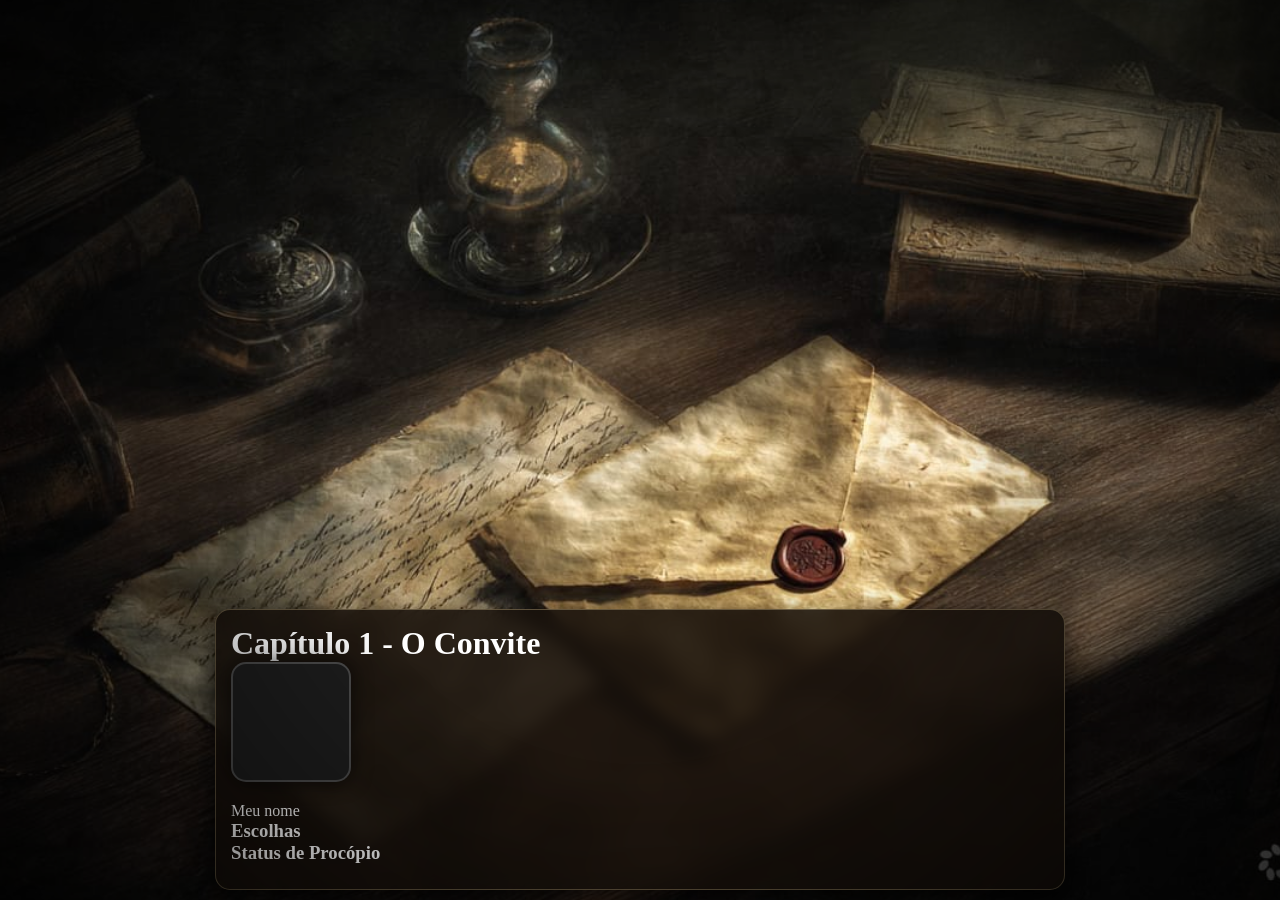
==== mestre.html @ 2a17aa9b "Add files via upload" ====
<!DOCTYPE html>
<html lang="pt-BR">

<head>

<meta charset="UTF-8">

<meta name="viewport" content="width=device-width, initial-scale=1.0">

<title>Painel do Mestre</title>

<link rel="stylesheet" href="css/style.css">

</head>

<body>

    <div id="fade"></div>
    <div class="transicao"></div>
    <div id="cenario"></div>


<div class="painel">

    <h1>O ENFERMEIRO RPG</h1>

    <div id="cabecalhoDialogo">

        <div id="personagem"></div>

        <div id="nomePersonagem"></div>

    </div>

    <div id="texto"></div>

    <h3>Escolhas</h3>

    <div id="escolhas"></div>

    <h3>Status de Procópio</h3>

    <div id="atributos"></div>

</div>


<script src="js/engine.js"></script>
<script src="js/mestre.js"></script>

</body>

</html>
---- css/style.css ----
*{
    margin:0;
    padding:0;
    box-sizing:border-box;
    font-family:'IM Fell English', serif;
}


body{

    background:#0d0d0d;

    color:white;

    display:flex;

    justify-content:center;

    align-items:center;

    height:100vh;

    overflow:hidden;

}



/* TELA INICIAL */

.inicio{

    height:100vh;

    width:100%;


    display:flex;

    flex-direction:column;

    justify-content:center;

    align-items:center;


    text-align:center;


    background-image:

    linear-gradient(rgba(0,0,0,.75),rgba(0,0,0,.75)),

    url("../img/capa.jpeg");


    background-size:90% auto;

    background-repeat:no-repeat;

    background-position:center;


    color:white;

}



.inicio h1{

    font-family:'Cinzel', serif;

    font-size:60px;

    letter-spacing:8px;

    margin-bottom:10px;


    color:#d9c28f;


    text-shadow:

    0 0 10px #000,

    0 0 25px #000;

}



.inicio h2{

    font-family:'Cinzel', serif;

    font-size:28px;

    font-weight:normal;


    margin-bottom:40px;


    color:#ddd;

}



/* BOTÕES */

.inicio button{


    font-family:'Cinzel', serif;


    width:250px;


    padding:15px;


    margin:10px;


    font-size:18px;


    border-radius:12px;


    border:1px solid #d9c28f;


    background:rgba(60,35,20,.65);


    color:#f2dfb0;


    cursor:pointer;


    transition:.3s;

}



.inicio button:hover{


    background:rgba(120,80,40,.55);


    transform:scale(1.05);

}



/* PAINEL DO MESTRE */

.painel{


    position:fixed;


    left:50%;


    bottom:10px;


    transform:translateX(-50%);



    width:70%;


    max-width:850px;



    padding:15px;



    background:rgba(25,18,12,.88);


    backdrop-filter:blur(8px);



    border-radius:15px;


    border:1px solid rgba(217,194,143,.35);



    box-shadow:

    0 10px 30px rgba(0,0,0,.8);



}



/* NARRAÇÃO */


#narracao{


    margin-top:10px;


    margin-bottom:15px;


    line-height:1.8;


    font-size:19px;


    color:#f1e6cf;

    text-shadow:0 1px 2px black;

}



/* ESCOLHAS */


#escolhas{


    display:flex;


    flex-direction:column;


    gap:8px;


}



#escolhas button{


    background:rgba(255,255,255,0.05);


    color:#eee;


    border:1px solid rgba(217,194,143,.25);


    border-radius:10px;



    padding:10px;


    font-family:'IM Fell English', serif;


    font-size:17px;



    cursor:pointer;


    transition:.25s;

}



#escolhas button:hover{


    background:rgba(217,194,143,.18);


    transform:translateX(8px);


}



/* STATUS */

#atributos{


    margin-top:10px;


    display:flex;


    flex-direction:column;


    gap:6px;

}



.atributo{


    display:flex;


    align-items:center;


    gap:8px;


    font-size:14px;

}



.nomeAtributo{


    width:100px;


    font-weight:bold;


    color:#d9c28f;

}



.barra{


    flex:1;


    height:10px;


    background:#3a3028;


    border-radius:10px;


    overflow:hidden;

}



.preenchimento{


    height:100%;


    transition:width .4s;


    border-radius:10px;

}



.moral{

    background:#8b3a3a;

}


.paciencia{

    background:#456b8a;

}


.consciencia{

    background:#70558f;

}


.ambicao{

    background:#b08b2e;

}


.medo{

    background:#555;

}


.prudencia{

    background:#467a50;

}



/* CENÁRIO */

#cenario{

    position:fixed;

    top:0;
    left:0;

    width:100%;
    height:100%;

    background-size:cover;

    background-position:center;

    background-repeat:no-repeat;

    z-index:-1;

    transform:scale(1);

    transition:
        transform 15s linear,
        background-image .8s ease;

}

/* EFEITO DE ENVELHECIMENTO DA TELA */

body::before{

    content:"";

    position:fixed;

    top:0;
    left:0;

    width:100%;
    height:100%;


    pointer-events:none;


    background:

    radial-gradient(
        circle,
        transparent 40%,
        rgba(0,0,0,.75) 100%
    );


    z-index:10;

}



/* TRANSIÇÃO ENTRE CENAS */

.transicao{

    position:fixed;

    top:0;

    left:0;


    width:100%;

    height:100%;


    background:black;


    opacity:0;


    pointer-events:none;


    transition:opacity 1s ease;


    z-index:20;

}


.transicao.ativa{

    opacity:1;

}


/* ========================= */
/* FADE ENTRE CENAS */
/* ========================= */

#fade{

    position:fixed;

    top:0;
    left:0;

    width:100%;
    height:100%;

    background:black;

    opacity:0;

    pointer-events:none;

    transition:opacity .8s ease;

    z-index:999;

}

#fade.ativo{

    opacity:1;

}


/* ============================
   CABEÇALHO DO DIÁLOGO
============================ */

#cabecalhoDialogo{

    display:flex;

    align-items:center;

    gap:20px;

    margin-bottom:20px;

}


/* RETRATO */

#personagem{

    width:120px;

    height:120px;

    border-radius:15px;

    border:2px solid rgba(255,255,255,.2);

    background:#1d1d1d;

    background-size:cover;

    background-position:center;

    background-repeat:no-repeat;

    box-shadow:0 0 20px rgba(0,0,0,.6);

}


/* NOME */

#nomePersonagem{

    font-size:28px;

    color:#d9c28f;

    letter-spacing:2px;

}
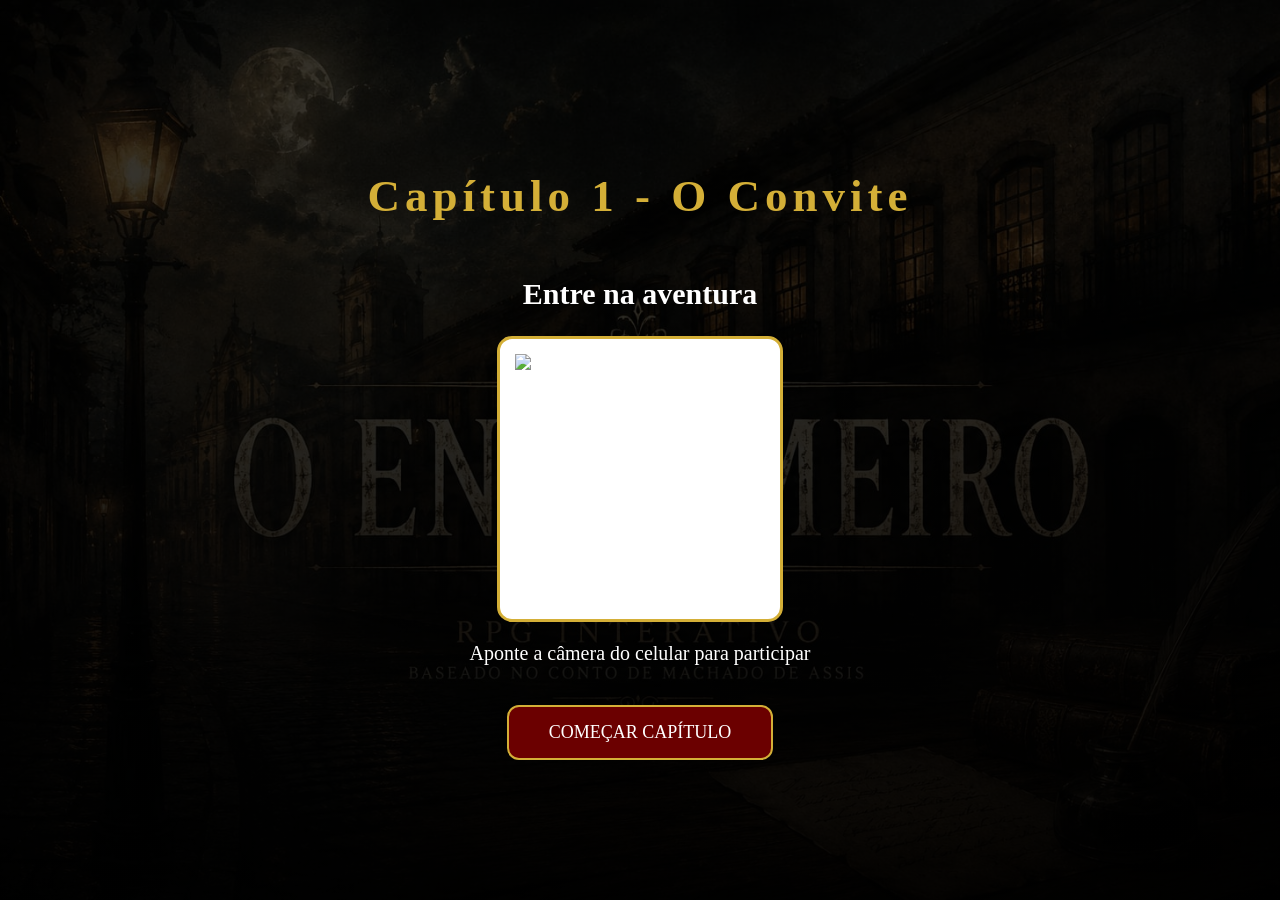
==== commit 79a57d79: "Add files via upload" ====
--- a/mestre.html
+++ b/mestre.html
@@ -9,38 +9,61 @@
 
 <title>Painel do Mestre</title>
 
-<link rel="stylesheet" href="css/style.css">
+<link rel="stylesheet" href="css/mestre.css">
 
 </head>
 
 <body>
+
+<div id="telaQR">
+
+    <h1>O ENFERMEIRO RPG</h1>
+
+    <h2>Entre na aventura</h2>
+
+    <img src="img/qrcode.pneg" alt="QR Code">
+
+    <p>
+        Aponte a câmera do celular para participar
+    </p>
+
+    <button onclick="iniciarMestre()">
+        COMEÇAR CAPÍTULO
+    </button>
+
+</div>
+
+
+<div id="jogoMestre" style="display:none;">
 
     <div id="fade"></div>
     <div class="transicao"></div>
     <div id="cenario"></div>
 
 
-<div class="painel">
+    <div class="painel">
 
-    <h1>O ENFERMEIRO RPG</h1>
+        <h1>O ENFERMEIRO RPG</h1>
 
-    <div id="cabecalhoDialogo">
+        <div id="cabecalhoDialogo">
 
-        <div id="personagem"></div>
+            <div id="personagem"></div>
 
-        <div id="nomePersonagem"></div>
+            <div id="nomePersonagem"></div>
+
+        </div>
+
+        <div id="texto"></div>
+
+        <h3>Escolhas</h3>
+
+        <div id="escolhas"></div>
+
+        <h3>Status de Procópio</h3>
+
+        <div id="atributos"></div>
 
     </div>
-
-    <div id="texto"></div>
-
-    <h3>Escolhas</h3>
-
-    <div id="escolhas"></div>
-
-    <h3>Status de Procópio</h3>
-
-    <div id="atributos"></div>
 
 </div>
 
--- a/css/mestre.css
+++ b/css/mestre.css
@@ -0,0 +1,172 @@
+body {
+
+    margin:0;
+
+    font-family:"IM Fell English", serif;
+
+    background:black;
+
+    overflow:hidden;
+
+}
+
+
+/* ===============================
+   TELA QR CODE
+================================ */
+
+#telaQR {
+
+    height:100vh;
+
+    display:flex;
+
+    flex-direction:column;
+
+    justify-content:center;
+
+    align-items:center;
+
+    text-align:center;
+
+    color:white;
+
+    background:
+    linear-gradient(
+    rgba(0,0,0,0.75),
+    rgba(0,0,0,0.95)
+    ),
+    url("../img/capa.jpeg");
+
+    background-size:cover;
+
+    background-position:center;
+
+}
+
+
+#telaQR h1 {
+
+    font-family:"Cinzel", serif;
+
+    font-size:45px;
+
+    letter-spacing:5px;
+
+    color:#d4af37;
+
+}
+
+
+#telaQR h2 {
+
+    font-size:30px;
+
+}
+
+
+#telaQR img {
+
+    width:250px;
+
+    height:250px;
+
+    background:white;
+
+    padding:15px;
+
+    border:3px solid #d4af37;
+
+    border-radius:15px;
+
+}
+
+
+#telaQR p {
+
+    font-size:20px;
+
+}
+
+
+#telaQR button {
+
+    margin-top:20px;
+
+    padding:15px 40px;
+
+    font-size:18px;
+
+    font-family:"Cinzel", serif;
+
+    background:#6b0000;
+
+    color:white;
+
+    border:2px solid #d4af37;
+
+    border-radius:12px;
+
+    cursor:pointer;
+
+}
+
+
+
+/* ===============================
+   JOGO MESTRE
+================================ */
+
+
+#jogoMestre {
+
+    width:100vw;
+
+    height:100vh;
+
+}
+
+
+#cenario {
+
+    position:fixed;
+
+    width:100%;
+
+    height:100%;
+
+    background-size:cover;
+
+    background-position:center;
+
+}
+
+
+.painel {
+
+    position:absolute;
+
+    bottom:20px;
+
+    left:50%;
+
+    transform:translateX(-50%);
+
+    width:80%;
+
+    padding:25px;
+
+    background:rgba(0,0,0,0.75);
+
+    color:white;
+
+    border-radius:15px;
+
+}
+
+
+#texto {
+
+    font-size:22px;
+
+}
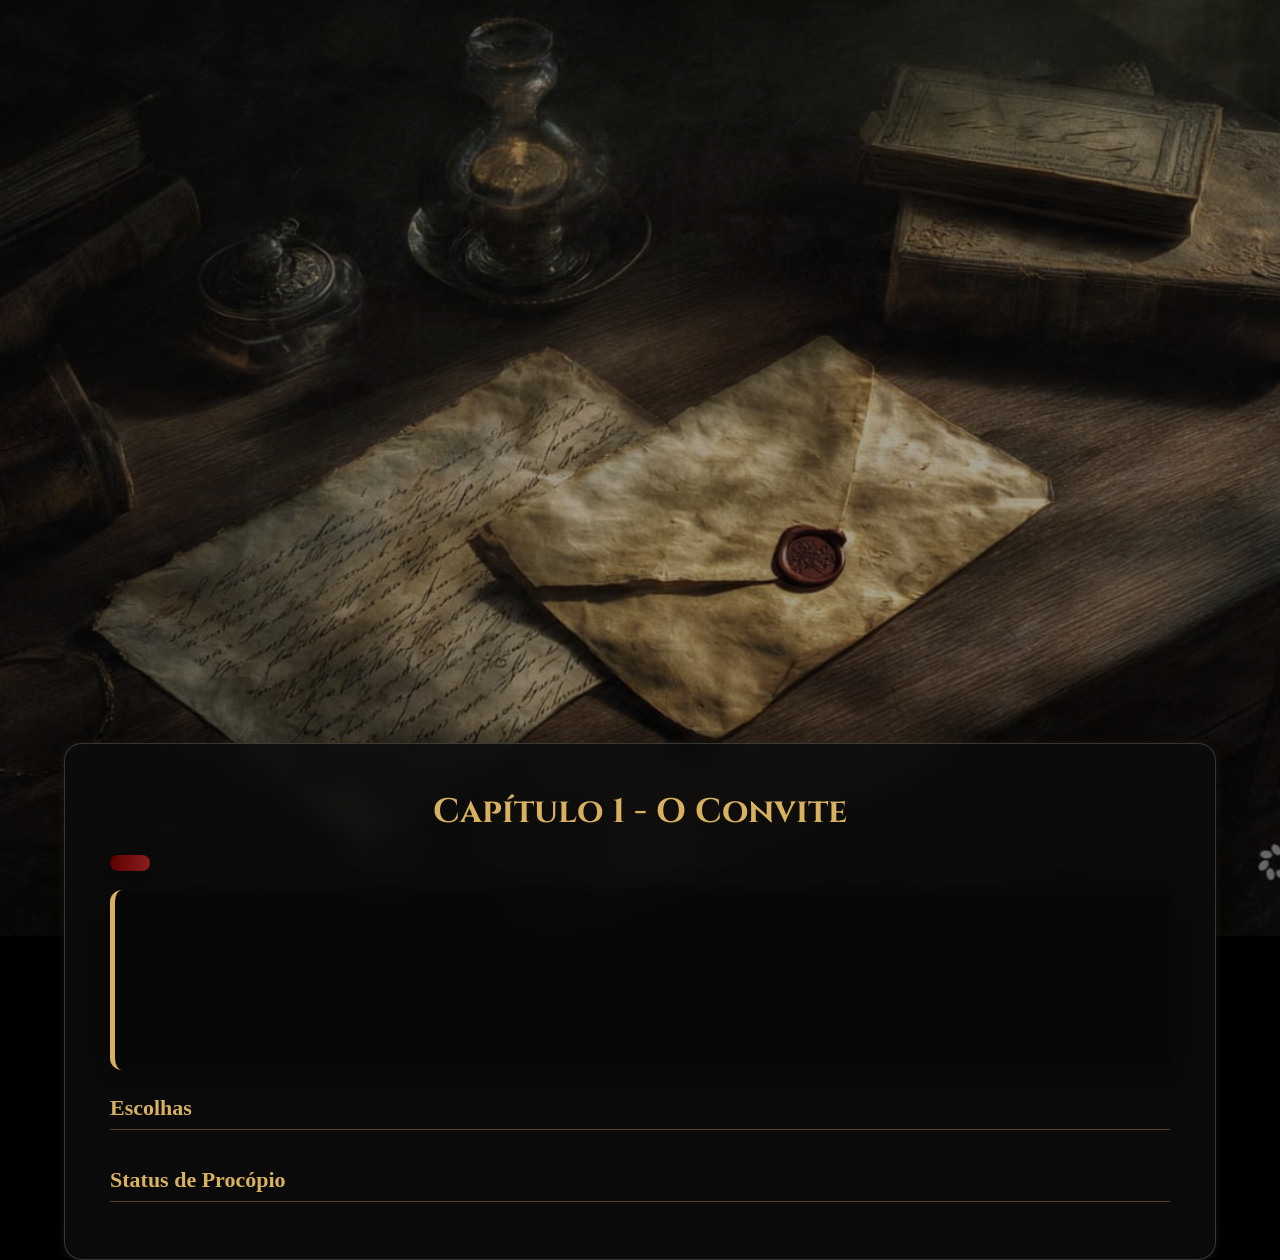
==== commit 3d6955f9: "Add files via upload" ====
--- a/mestre.html
+++ b/mestre.html
@@ -8,33 +8,15 @@
 <meta name="viewport" content="width=device-width, initial-scale=1.0">
 
 <title>Painel do Mestre</title>
-
+ 
+<link href="https://fonts.googleapis.com/css2?family=Cinzel:wght@400;600;700&family=IM+Fell+English&display=swap" rel="stylesheet">
 <link rel="stylesheet" href="css/mestre.css">
 
 </head>
 
 <body>
 
-<div id="telaQR">
 
-    <h1>O ENFERMEIRO RPG</h1>
-
-    <h2>Entre na aventura</h2>
-
-    <img src="img/qrcode.pneg" alt="QR Code">
-
-    <p>
-        Aponte a câmera do celular para participar
-    </p>
-
-    <button onclick="iniciarMestre()">
-        COMEÇAR CAPÍTULO
-    </button>
-
-</div>
-
-
-<div id="jogoMestre" style="display:none;">
 
     <div id="fade"></div>
     <div class="transicao"></div>
@@ -47,9 +29,7 @@
 
         <div id="cabecalhoDialogo">
 
-            <div id="personagem"></div>
-
-            <div id="nomePersonagem"></div>
+            <span id="personagem"></span>
 
         </div>
 
@@ -65,7 +45,6 @@
 
     </div>
 
-</div>
 
 
 <script src="js/engine.js"></script>
--- a/css/mestre.css
+++ b/css/mestre.css
@@ -1,172 +1,397 @@
-body {
-
+/* ==========================
+   O ENFERMEIRO RPG
+   Mestre 4.0 - Parte 1
+========================== */
+
+*{
     margin:0;
+    padding:0;
+    box-sizing:border-box;
+}
+
+body{
+
+    overflow:hidden;
+
+    background:#000;
 
     font-family:"IM Fell English", serif;
 
-    background:black;
+    color:#fff;
+
+}
+
+/* ==========================
+   CENÁRIO
+========================== */
+
+#cenario{
+
+    position:fixed;
+
+    top:0;
+    left:0;
+
+    width:100vw;
+    height:100vh;
+
+    background-size:cover;
+    background-position:center;
+    background-repeat:no-repeat;
+
+    transition:
+        background-image .8s ease,
+        transform 6s ease;
+
+    transform:scale(1);
+
+    z-index:1;
+
+}
+
+/* ==========================
+   CAMADA ESCURA
+========================== */
+
+#cenario::after{
+
+    content:"";
+
+    position:absolute;
+
+    inset:0;
+
+    background:rgba(0,0,0,.35);
+
+}
+
+/* ==========================
+   FADE
+========================== */
+
+#fade{
+
+    position:fixed;
+
+    inset:0;
+
+    background:#000;
+
+    opacity:0;
+
+    pointer-events:none;
+
+    transition:opacity .8s;
+
+    z-index:999;
+
+}
+
+#fade.ativo{
+
+    opacity:1;
+
+}
+
+/* ==========================
+   PAINEL
+========================== */
+
+.painel{
+
+    position:absolute;
+
+    left:50%;
+
+    bottom:40px;
+
+    transform:translateX(-50%);
+
+    width:90%;
+
+    max-width:1200px;
+
+    background:rgba(12,12,12,.88);
+
+    border:1px solid rgba(255,255,255,.18);
+
+    border-radius:18px;
+
+    backdrop-filter:blur(10px);
+
+    padding:45px;
+
+    z-index:10;
+
+    max-height:90vh;
+    overflow-y: auto;
+
+    box-shadow:
+0 0 35px rgba(0,0,0,.6),
+0 0 8px rgba(215,177,95,.15);
+
+transform: translate(-50%, 400px);
+
+}
+
+/* ==========================
+   TÍTULO
+========================== */
+
+.painel h1{
+
+    font-family:"Cinzel", serif;
+
+    text-align:center;
+
+    color:#d7b15f;
+
+    font-size:34px;
+
+    margin-bottom:20px;
+
+}
+
+/* ==========================
+   PERSONAGEM
+========================== */
+
+#cabecalhoDialogo{
+
+    margin-bottom:15px;
+
+}
+
+#personagem{
+
+    display:inline-block;
+
+    background:linear-gradient(90deg,#5b0000,#8d1d1d);
+
+    color:white;
+
+    padding:8px 20px;
+
+    border-radius:10px;
+
+    font-size:18px;
+
+    font-weight:bold;
+
+    box-shadow:0 0 12px rgba(0,0,0,.4);
+
+}
+
+/* ==========================
+   TEXTO
+========================== */
+
+#texto{
+
+    font-size:22px;
+
+    line-height:1.7;
+
+    min-height:180px;
+
+    white-space:pre-line;
+
+    margin-bottom:20px;
+
+}
+
+h3{
+
+    color:#d7b15f;
+
+    font-size:22px;
+
+    margin:25px 0 12px;
+
+    border-bottom:1px solid rgba(215,177,95,.35);
+
+    padding-bottom:8px;
+
+}
+
+    /* ==========================
+   ESCOLHAS
+========================== */
+
+#escolhas{
+
+    display:flex;
+
+    flex-direction:column;
+
+    gap:12px;
+
+    margin-bottom:25px;
+
+}
+
+.opcao{
+
+    width:100%;
+
+    padding:16px;
+
+    background:rgba(40,40,40,.9);
+
+    border:2px solid rgba(215,177,95,.45);
+
+    border-radius:10px;
+
+    color:white;
+
+    font-size:18px;
+
+    font-family:"IM Fell English", serif;
+
+    cursor:pointer;
+
+    transition:all .3s ease;
+
+}
+
+.opcao:hover{
+
+    background:#6d0000;
+
+    border-color:#d7b15f;
+
+    transform:translateX(8px);
+
+    box-shadow:0 0 15px rgba(215,177,95,.35);
+
+}
+/* ==========================
+   ATRIBUTOS
+========================== */
+
+.atributo{
+
+    display:flex;
+
+    align-items:center;
+
+    gap:15px;
+
+    margin:12px 0;
+
+}
+
+.nomeAtributo{
+
+    width:120px;
+
+    font-weight:bold;
+
+}
+
+.barra{
+
+    flex:1;
+
+    height:14px;
+
+    background:#222;
+
+    border-radius:20px;
 
     overflow:hidden;
 
-}
-
-
-/* ===============================
-   TELA QR CODE
-================================ */
-
-#telaQR {
-
-    height:100vh;
-
-    display:flex;
-
-    flex-direction:column;
-
-    justify-content:center;
-
-    align-items:center;
-
-    text-align:center;
-
-    color:white;
-
-    background:
-    linear-gradient(
-    rgba(0,0,0,0.75),
-    rgba(0,0,0,0.95)
-    ),
-    url("../img/capa.jpeg");
-
-    background-size:cover;
-
-    background-position:center;
-
-}
-
-
-#telaQR h1 {
-
-    font-family:"Cinzel", serif;
-
-    font-size:45px;
-
-    letter-spacing:5px;
-
-    color:#d4af37;
-
-}
-
-
-#telaQR h2 {
-
-    font-size:30px;
-
-}
-
-
-#telaQR img {
-
-    width:250px;
-
-    height:250px;
-
-    background:white;
-
-    padding:15px;
-
-    border:3px solid #d4af37;
-
-    border-radius:15px;
-
-}
-
-
-#telaQR p {
-
-    font-size:20px;
-
-}
-
-
-#telaQR button {
-
-    margin-top:20px;
-
-    padding:15px 40px;
-
-    font-size:18px;
-
-    font-family:"Cinzel", serif;
-
-    background:#6b0000;
-
-    color:white;
-
-    border:2px solid #d4af37;
+    border:1px solid rgba(255,255,255,.2);
+
+}
+
+.preenchimento{
+
+    height:100%;
+
+    transition:width .5s;
+
+}
+.moral{
+    background:#4caf50;
+}
+
+.paciencia{
+    background:#2196f3;
+}
+
+.consciencia{
+    background:#9c27b0;
+}
+
+.ambicao{
+    background:#ff9800;
+}
+
+.medo{
+    background:#f44336;
+}
+
+.prudencia{
+    background:#00bcd4;
+}
+
+
+/* ==========================
+   CAIXA DE NARRAÇÃO
+========================== */
+
+#texto{
+
+    background:rgba(0,0,0,.35);
+
+    border-left:5px solid #d7b15f;
+
+    padding:20px;
 
     border-radius:12px;
 
-    cursor:pointer;
-
-}
-
-
-
-/* ===============================
-   JOGO MESTRE
-================================ */
-
-
-#jogoMestre {
-
-    width:100vw;
-
-    height:100vh;
-
-}
-
-
-#cenario {
-
-    position:fixed;
-
-    width:100%;
-
-    height:100%;
-
-    background-size:cover;
-
-    background-position:center;
-
-}
-
-
-.painel {
-
-    position:absolute;
-
-    bottom:20px;
-
-    left:50%;
-
-    transform:translateX(-50%);
-
-    width:80%;
-
-    padding:25px;
-
-    background:rgba(0,0,0,0.75);
-
-    color:white;
-
-    border-radius:15px;
-
-}
-
-
-#texto {
-
-    font-size:22px;
-
-}+    box-shadow:0 0 20px rgba(0,0,0,.35);
+
+}
+
+/* ==========================
+   ANIMAÇÃO DO CENÁRIO
+========================== */
+
+@keyframes respirar{
+
+    0%{
+        transform:scale(1);
+    }
+
+    50%{
+        transform:scale(1.03);
+    }
+
+    100%{
+        transform:scale(1);
+    }
+
+}
+
+#cenario{
+
+    animation:respirar 18s ease-in-out infinite;
+}
+@keyframes subirPainel{
+
+    0%{
+        opacity:0;
+        transform:translate(-50%,400px);
+    }
+
+    100%{
+        opacity:1;
+        transform:translate(-50%,0);
+    }
+
+}
+
+
+
